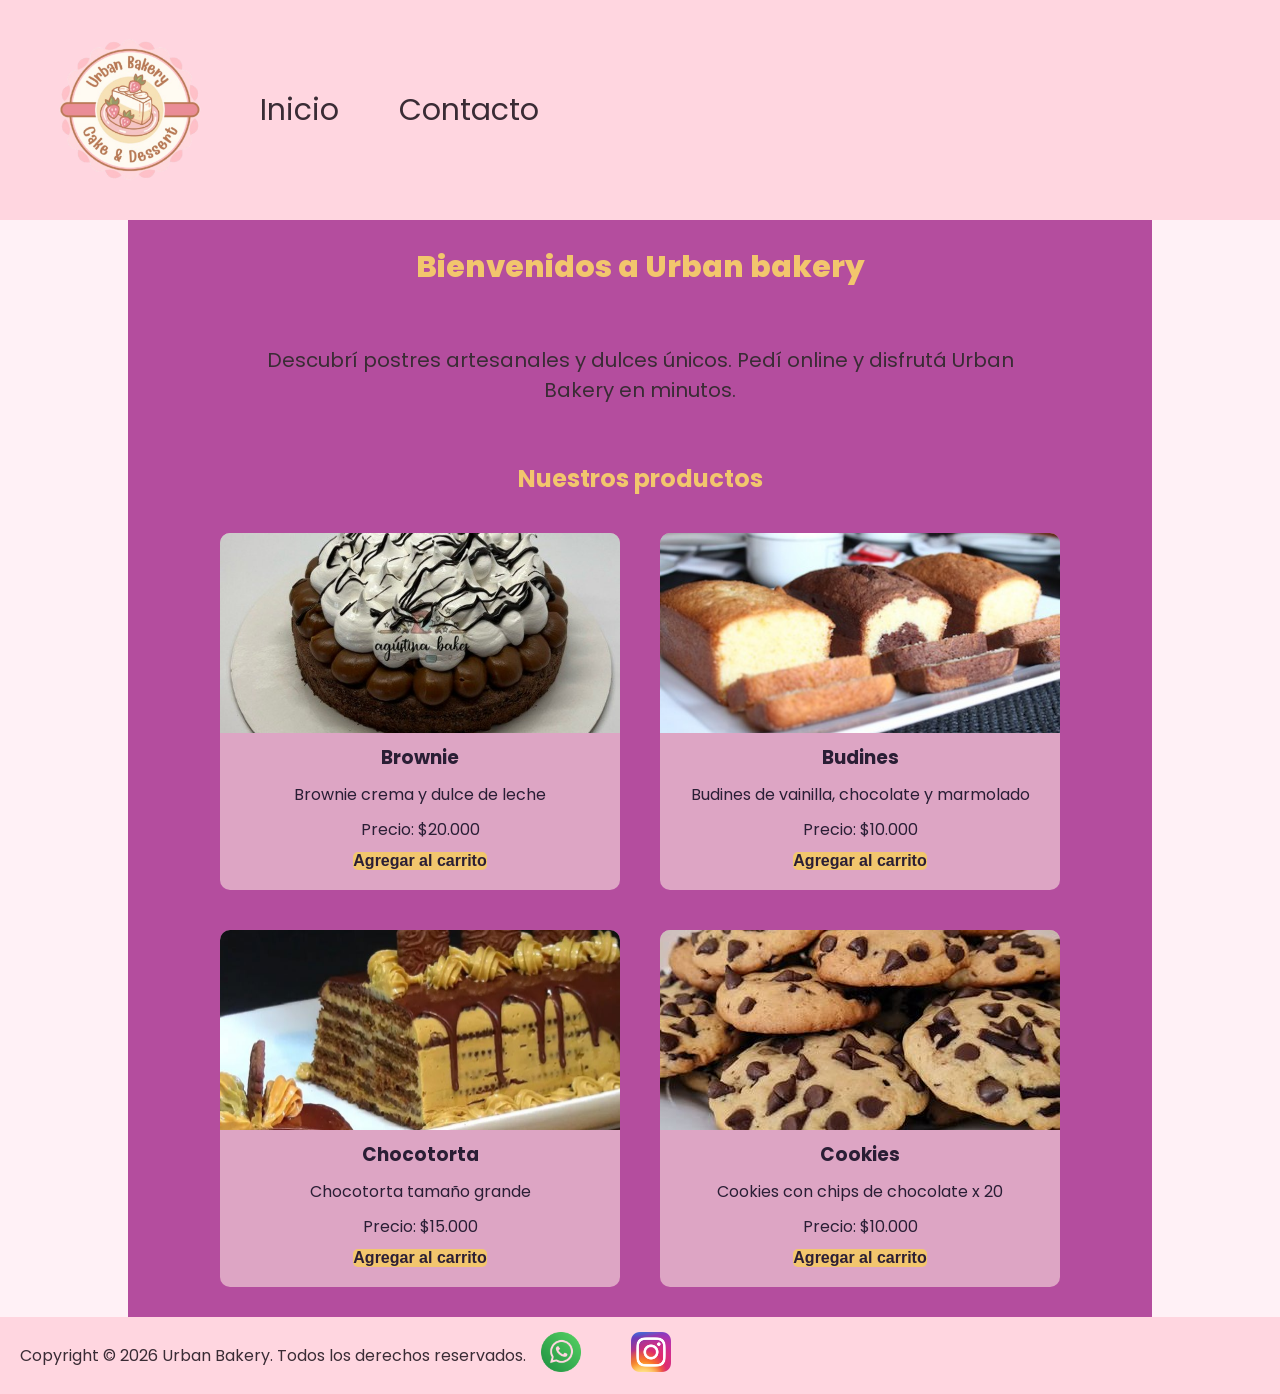
==== index.html @ f70b46e6 "inicia proyecto" ====
<!DOCTYPE html>
<html lang="en">
<head>
    <meta charset="UTF-8">
    <meta name="viewport" content="width=device-width, initial-scale=1.0">
    <link
      href="https://fonts.googleapis.com/css2?family=Poppins:ital,wght@0,100;0,400;0,600;0,700;0,800;1,100;1,400;1,600;1,700&display=swap"
      rel="stylesheet"
    />
    <link rel="stylesheet" href="./css/styles.css" />
    <title>Document</title>
</head>
<body>
    <header>
    <div class="div-logo">
        <a class="logo" href="./index.html">
            <img src="./img/logo.png" alt="Logo de Urban Bakery"/>
        </a>
    </div>

    <nav class="header-nav">
        <ul>
            <li><a href="./index.html">Inicio</a></li>
            <li><a href="./pages/contacto.html">Contacto</a></li>
        </ul>
    </nav>
</header>
      </nav>
    
    <main>
        <h1 class="titulo-home text-secondary">Bienvenidos a Urban bakery</h1>
        <p class="parrafo">
            Descubrí postres artesanales y dulces únicos. Pedí online y disfrutá Urban Bakery en minutos.
    </p>
    <section>
        <h2 class="titulo-productos text-secondary">Nuestros productos</h2>
        <div class="contenedor-tarjetas"> 

            <article class="card text-dark">
            <img src="./img/brownie.jpg" alt="brownie"/>
            <h3>Brownie</h3>
            <p>Brownie crema y dulce de leche</p>
            <p>Precio: $20.000</p>
            <button class="btn bg-secondary text-dark">
                Agregar al carrito
            </button>
        </article>

         <article class="card text-dark">
            <img src="./img/budines.jpg" alt="budines"/>
            <h3>Budines</h3>
            <p>Budines de vainilla, chocolate y marmolado</p>
            <p>Precio: $10.000</p>
            <button class="btn bg-secondary text-dark">
                Agregar al carrito
            </button>
        </article>

         <article class="card text-dark">
            <img src="./img/chocotorta.png" alt="chocotorta"/>
            <h3>Chocotorta</h3>
            <p>Chocotorta tamaño grande</p>
            <p>Precio: $15.000</p>
            <button class="btn bg-secondary text-dark">
                Agregar al carrito
            </button>
        </article>

         <article class="card text-dark">
            <img src="./img/cookies.jpg" alt="cookies"/>
            <h3>Cookies</h3>
            <p>Cookies con chips de chocolate x 20</p>
            <p>Precio: $10.000</p>
            <button class="btn bg-secondary text-dark">
                Agregar al carrito  
        </article>
    

        </div>
    </section>
    </main>
        <footer>
        <p>Copyright © 2026 Urban Bakery. Todos los derechos reservados.</p>
        <nav>
            <ul class="footer-list">
                <li><img src="./img/whatsapp.jpg" alt="logo de whatsapp"/></li>
                <li><img src="./img/Instagram.png" alt="logo de instagram"/></li>
                
            </ul>
        </nav>
        </footer>
    
</body>
</html>
---- css/styles.css ----
* {
    margin: 0;
    padding: 0;
    box-sizing: border-box;
}

html {
    font-size:62.5%;
}

body {
    font-family: "Poppins", sans-serif;
    font-size:1.6rem;
    background: #fff1f6;
    color:  #3a2c35;
    margin:0;

    display:flex;
    flex-direction: column;
    height: 100vh;
}
main{
    width: 80%;
    margin: auto;
    padding-bottom: 2rem;
    flex: 1;
    display:flex;
    flex-direction: column;
    align-items: center;
}
h1{
    font-size: 3rem;
    font-weight: 800;
    line-height: 1.15;
    margin: 3rem 0;
}

h2{
    color: #fff7fb;
  font-size: 2.4rem;
  font-weight: 700;
  line-height: 1.2;
  text-align: center;
  margin: 3rem 0;
}

.btn {
    background-color: #f7c59f;
    color: #3a2c35;
    border:none;
    font-size: 1.6rem;
    font-weight: bold;
    padding: 1.6 rem;
    border-radius: 0.5rem;
}

header,
footer {
    background: #ffd6e0;
    color: #3a2c35;; 
    width: 100%;
   
    display: flex;
    justify-content: flex-start;
    align-items: center;
    padding:0 2rem;

}

.div-logo {
    
    margin-left: 0;
    font-weight: bold;
    display: flex;
    align-items: center;
}
   


.div-logo img {
  max-width: 180px;
    height: auto;
    display: block;
}

.logo,
.header-nav ul li a {
    text-decoration:none;
    font-size: 3rem;
    color: inherit;
    display: inline-block;
    padding: 2rem;
}

.header-nav ul {

    list-style: none;
    display: flex;
    gap: 2rem;
}
footer .footer-list {
   list-style:none;

   display:flex;
   gap: 2rem;
}
   .footer-list li {
   padding: 1rem;
}

.footer-list img {
    width: 5rem;
    padding: 0.5rem;    
}



.bg-primary {
    background-color: #6e5a8e;
}

.bg-secondary {
  background-color: #f2c66d;
}

.text-light {
  color: #ffffff;
}

.text-dark {
  color: #2a1e35;
}

.text-secondary {
  color: #f2c66d;
}



.parrafo {
  width: 80%;
  text-align: center;
  font-size: 2rem;
  padding: 3rem;
}

.contenedor-tarjetas {
  margin-top: 2rem;
  display: flex;
  justify-content: center;
  flex-wrap: wrap;
  gap: 2rem;
}

.card {
  background-color: #f7c59f;
  color: #3a2c35;
  width: 30rem;

  border-radius: 1rem;
  overflow: hidden;


  display: flex;
  flex-direction: column;
  align-items: center;
  gap: 1rem;

  padding-bottom: 2rem;
}

.card img {
  width: 100%;
  height: 20rem;
  object-fit: cover;
}


.titulo-contacto {
  margin: 2rem 0;
}

.form-contacto {
  background-color: #8a79a8;
  color: #2a1e35;
  width: 100%;
  max-width: 50rem;
  font-size: 2rem;
  padding: 3rem;
  border-radius: 1rem;

  box-shadow: 0 10px 30px rgba(0, 0, 0, 0.15); 
}
.grupo-input {
  display: flex;
  flex-direction: column;
  gap: 0.8rem;
  margin-bottom: 2rem;
  
}

.grupo-input input,
.grupo-input textarea {
  width: 100%;
  padding: 1rem;
  border: 1px solid #2a1e35;
  border-radius: 0.5rem;
  background-color: #ffffff; /* 🔥 clave */
  color: #2a1e35;
  outline: none;
  cursor: text;
}

.grupo-input textarea {
  min-height: 10rem;
  resize: vertical;
   
}


@media (max-width: 600px) {
  header,
  footer {
    flex-direction: column;
  }
}





nav ul {
    list-style: none;
}
a {
    text-decoration: none;
    
}
.nav-link {
    text-decoration: none;
}

.logo-link {
    text-decoration:none;

}

main {
    width: 80%;
    background-color: #b44d9e;
}

.footer-list img {
    width:5rem;
}



.card {
margin: 1rem;

    background-color:#dda5c4;
    color: #2a1e35;
    width: 40rem;
    padding-bottom: 2rem;
    border-radius: 1rem;
    overflow: hidden;
    
}



.card img {
    width:100%;
    
   
}
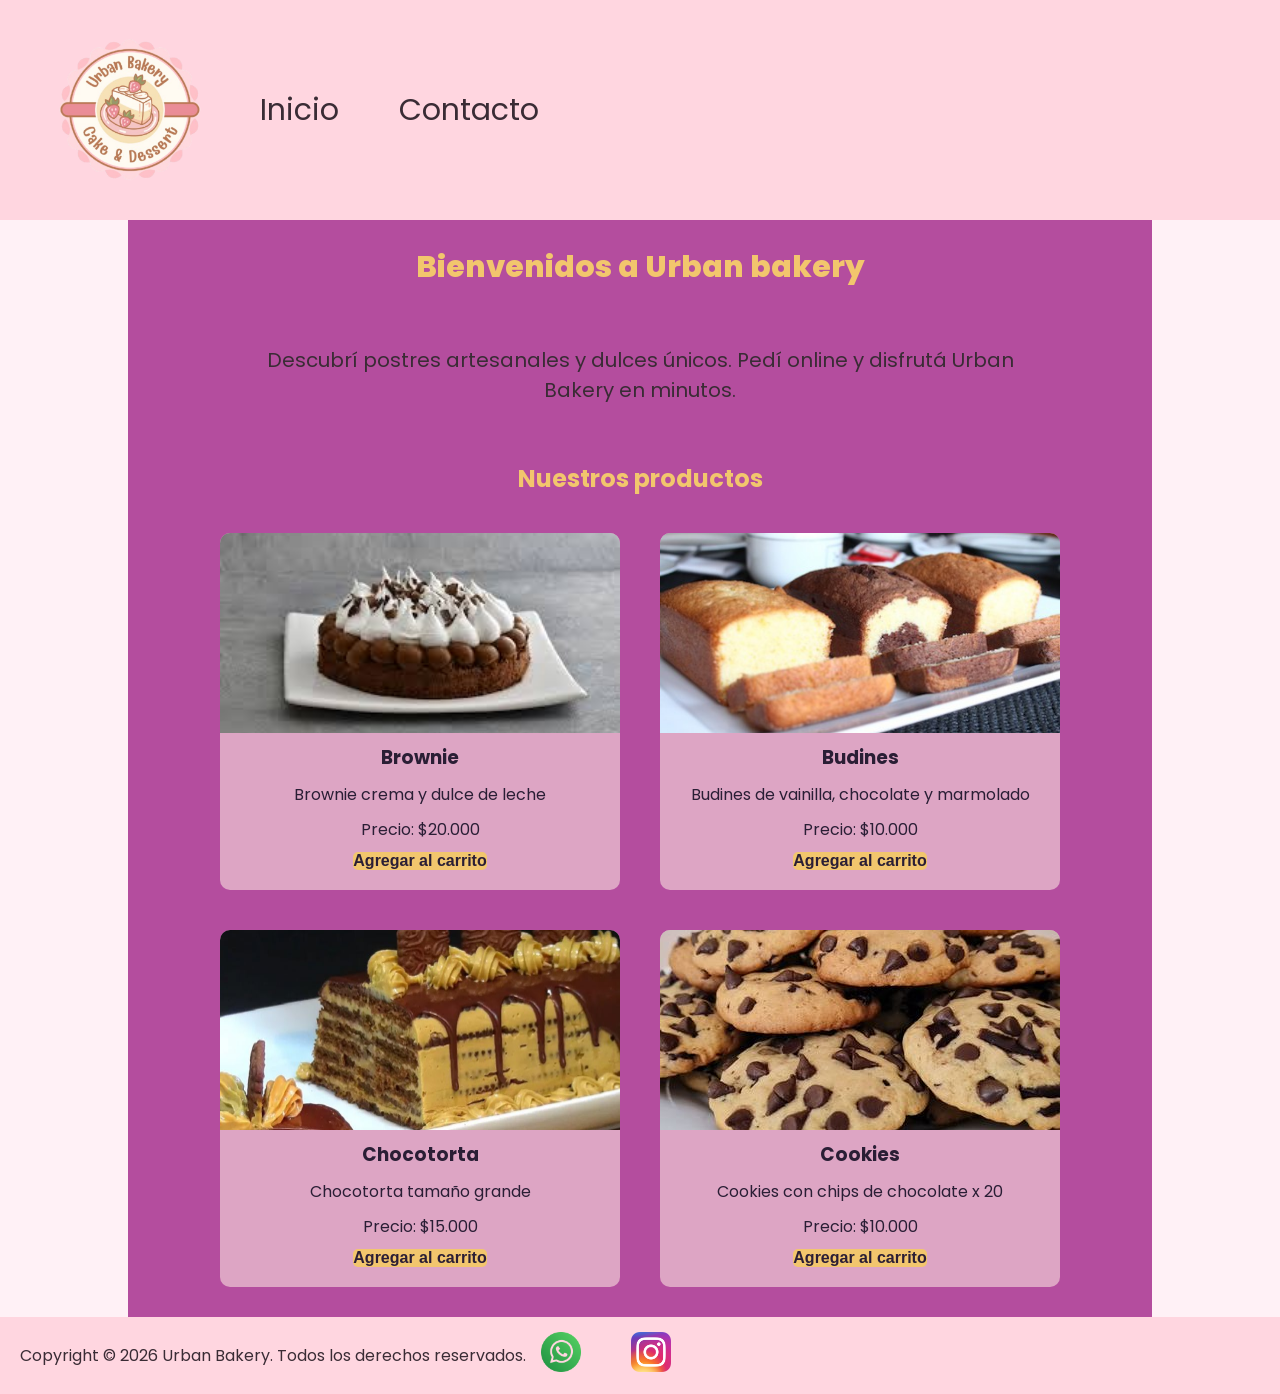
==== commit 637ca99e: "cambio de imagen" ====
--- a/index.html
+++ b/index.html
@@ -37,7 +37,7 @@
         <div class="contenedor-tarjetas"> 
 
             <article class="card text-dark">
-            <img src="./img/brownie.jpg" alt="brownie"/>
+            <img src="./img/torta brownie.jpg" alt="brownie"/>
             <h3>Brownie</h3>
             <p>Brownie crema y dulce de leche</p>
             <p>Precio: $20.000</p>
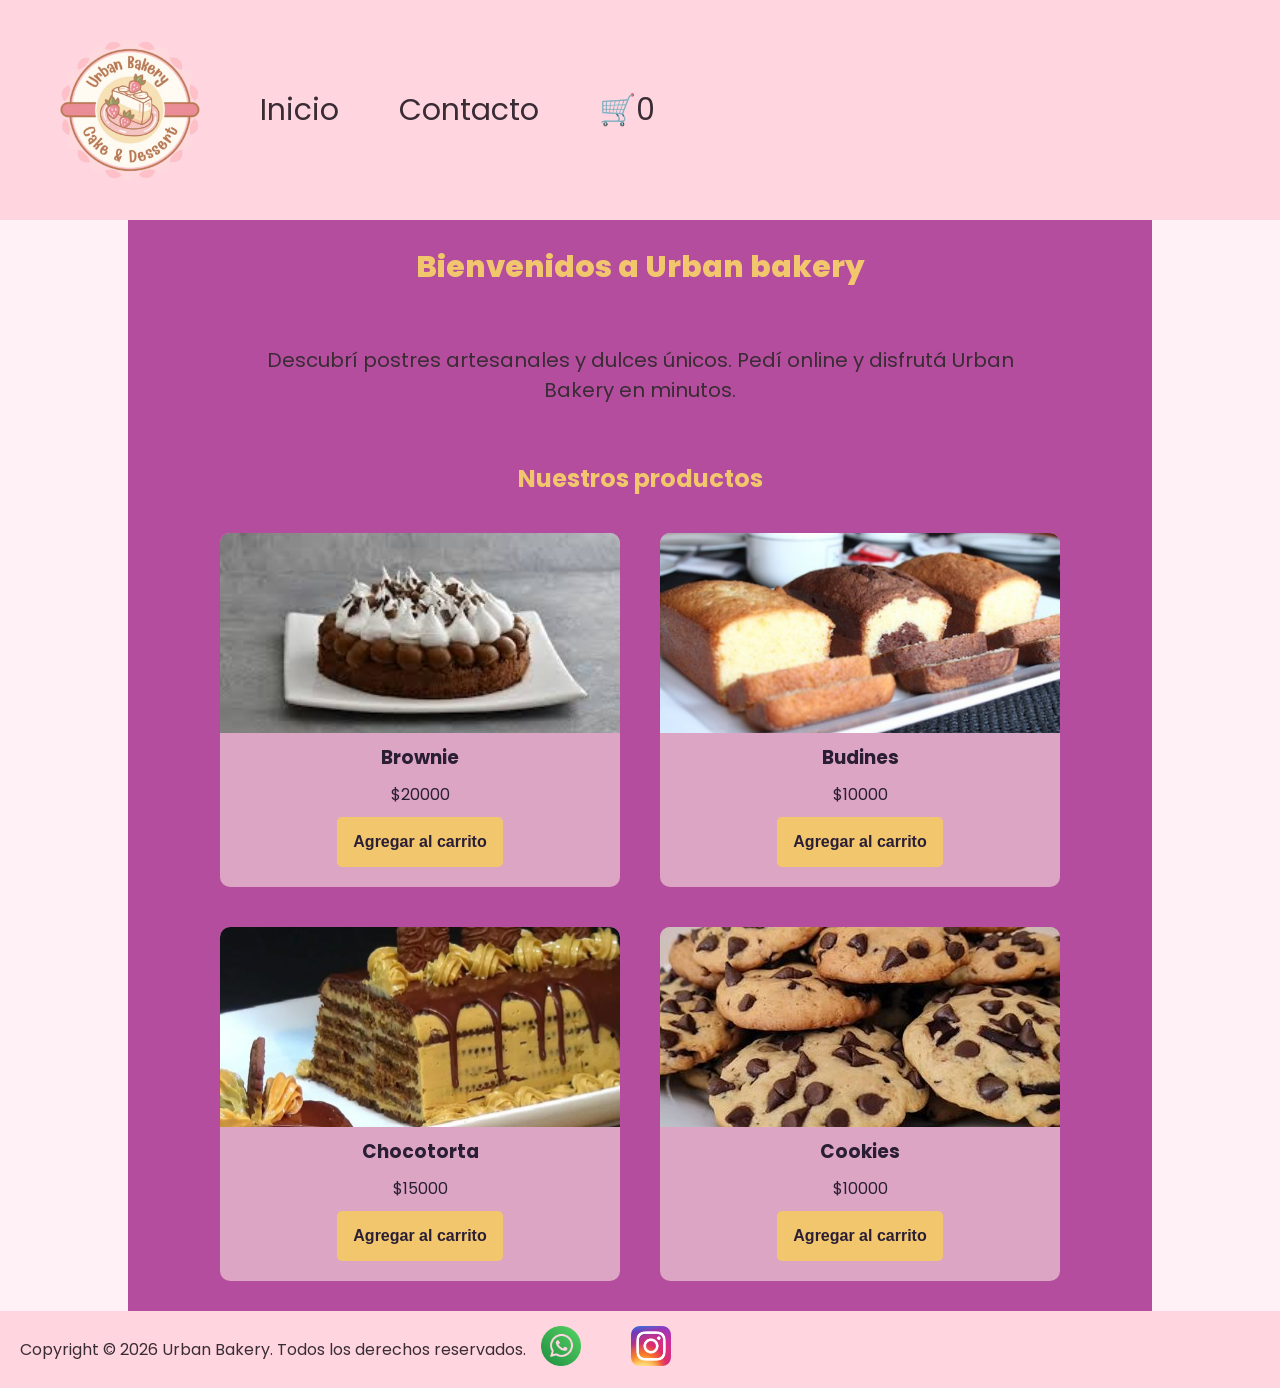
==== commit a91bd666: "agregue carrito" ====
--- a/index.html
+++ b/index.html
@@ -22,6 +22,11 @@
         <ul>
             <li><a href="./index.html">Inicio</a></li>
             <li><a href="./pages/contacto.html">Contacto</a></li>
+             <li>
+            <a href="./pages/carrito.html" class="carrito-icono"
+              >🛒<span id="contador-carrito">0</span></a
+            >
+          </li>
         </ul>
     </nav>
 </header>
@@ -34,48 +39,8 @@
     </p>
     <section>
         <h2 class="titulo-productos text-secondary">Nuestros productos</h2>
-        <div class="contenedor-tarjetas"> 
-
-            <article class="card text-dark">
-            <img src="./img/torta brownie.jpg" alt="brownie"/>
-            <h3>Brownie</h3>
-            <p>Brownie crema y dulce de leche</p>
-            <p>Precio: $20.000</p>
-            <button class="btn bg-secondary text-dark">
-                Agregar al carrito
-            </button>
-        </article>
-
-         <article class="card text-dark">
-            <img src="./img/budines.jpg" alt="budines"/>
-            <h3>Budines</h3>
-            <p>Budines de vainilla, chocolate y marmolado</p>
-            <p>Precio: $10.000</p>
-            <button class="btn bg-secondary text-dark">
-                Agregar al carrito
-            </button>
-        </article>
-
-         <article class="card text-dark">
-            <img src="./img/chocotorta.png" alt="chocotorta"/>
-            <h3>Chocotorta</h3>
-            <p>Chocotorta tamaño grande</p>
-            <p>Precio: $15.000</p>
-            <button class="btn bg-secondary text-dark">
-                Agregar al carrito
-            </button>
-        </article>
-
-         <article class="card text-dark">
-            <img src="./img/cookies.jpg" alt="cookies"/>
-            <h3>Cookies</h3>
-            <p>Cookies con chips de chocolate x 20</p>
-            <p>Precio: $10.000</p>
-            <button class="btn bg-secondary text-dark">
-                Agregar al carrito  
-        </article>
-    
-
+        <div id="contenedor-tarjetas" class="contenedor-tarjetas">
+          
         </div>
     </section>
     </main>
@@ -87,8 +52,9 @@
                 <li><img src="./img/Instagram.png" alt="logo de instagram"/></li>
                 
             </ul>
-        </nav>
+          </nav>
         </footer>
+        <script src="./js/index.js" type="module"></script>
     
-</body>
+ </body>
 </html>
--- a/css/styles.css
+++ b/css/styles.css
@@ -47,11 +47,18 @@
 .btn {
     background-color: #f7c59f;
     color: #3a2c35;
-    border:none;
+    border: none;
     font-size: 1.6rem;
     font-weight: bold;
-    padding: 1.6 rem;
+    padding: 1.6rem;
     border-radius: 0.5rem;
+    cursor: pointer;
+    transition: all 0.3s ease;
+}
+
+.btn:hover {
+    background-color: #e0b45a;
+    transform: scale(1.05);
 }
 
 header,
@@ -205,7 +212,7 @@
   padding: 1rem;
   border: 1px solid #2a1e35;
   border-radius: 0.5rem;
-  background-color: #ffffff; /* 🔥 clave */
+  background-color: #ffffff; 
   color: #2a1e35;
   outline: none;
   cursor: text;
@@ -216,7 +223,6 @@
   resize: vertical;
    
 }
-
 
 @media (max-width: 600px) {
   header,
